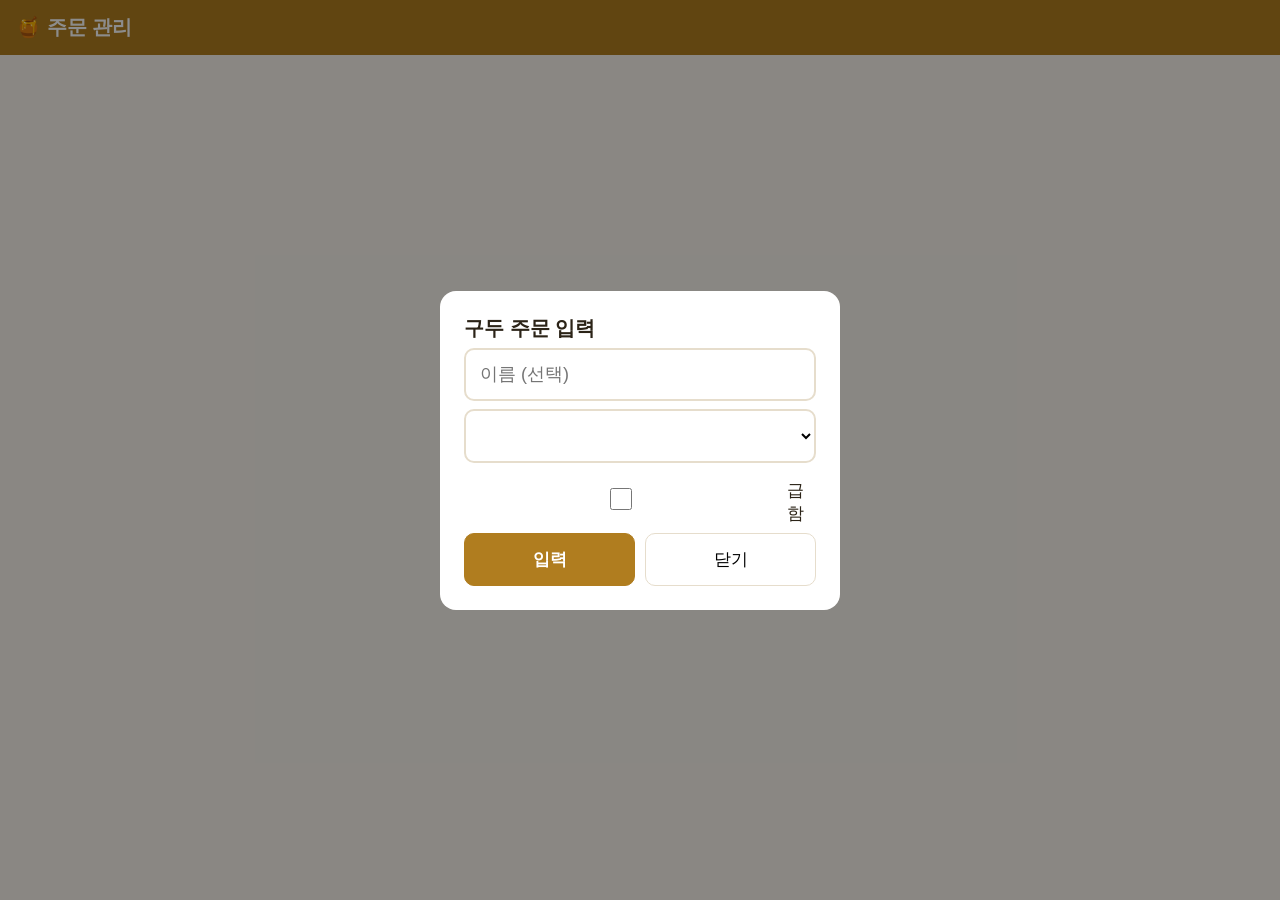
==== operator.html @ 45a320fe "feat: initial honey ordering PWA — monk view, operator view, schema, edge function, keepalive Co-Aut" ====
<!doctype html>
<html lang="ko">
<head>
<meta charset="utf-8">
<meta name="viewport" content="width=device-width, initial-scale=1, viewport-fit=cover">
<meta name="theme-color" content="#b07d1f">
<title>꿀 주문 관리</title>
<link rel="icon" href="icons/icon-192.png">
<link rel="apple-touch-icon" href="icons/icon-192.png">
<link rel="stylesheet" href="css/style.css">
</head>
<body>
<header class="topbar">
  <h1>🍯 주문 관리</h1>
  <button id="logoutBtn" class="namechip" type="button" hidden>로그아웃</button>
</header>

<div id="loginView" class="loginbox" hidden>
  <h2>관리자 로그인</h2>
  <input id="loginEmail" type="email" placeholder="이메일" autocomplete="username">
  <input id="loginPw" type="password" placeholder="비밀번호" autocomplete="current-password">
  <button id="loginBtn" type="button">로그인</button>
  <p id="loginErr" class="loginerr" hidden></p>
</div>

<main id="opView" class="container" hidden>
  <div class="toolrow">
    <button id="verbalBtn" class="smallbtn" type="button">＋ 구두 주문 입력</button>
    <button id="notifBtn" class="smallbtn" type="button" hidden>🔔 알림 켜기</button>
  </div>

  <section class="opsec">
    <h2>대기 중 <span id="pendingCount" class="count"></span></h2>
    <div id="pendingList"></div>
    <p id="pendingEmpty" class="meta" style="color:var(--muted)">대기 중인 주문이 없습니다.</p>
  </section>

  <section class="opsec" id="cancelledSec" hidden>
    <h2>취소된 주문</h2>
    <div id="cancelledList"></div>
  </section>

  <section class="opsec">
    <details>
      <summary>오늘 완료 <span id="doneCount" class="count"></span></summary>
      <div id="doneList"></div>
    </details>
  </section>

  <section class="opsec">
    <details>
      <summary>품목 관리 (품절 설정)</summary>
      <div id="productList"></div>
    </details>
  </section>
</main>

<div id="verbalModal" class="modal" hidden>
  <div class="modalbox">
    <h2>구두 주문 입력</h2>
    <input id="vName" type="text" placeholder="이름 (선택)">
    <select id="vProduct"></select>
    <label class="toggle" style="margin:8px 0"><input type="checkbox" id="vUrgent"><span>급함</span></label>
    <div class="modalbtns">
      <button id="vSave" class="primary" type="button">입력</button>
      <button id="vCancel" type="button">닫기</button>
    </div>
  </div>
</div>

<div id="offlineBanner" class="banner" hidden>서버에 연결할 수 없습니다.</div>

<script src="js/vendor/supabase.js"></script>
<script src="js/config.js"></script>
<script src="js/operator.js"></script>
</body>
</html>
---- css/style.css ----
:root {
  --amber: #b07d1f;
  --amber-dark: #8a6118;
  --bg: #faf6ee;
  --card: #ffffff;
  --ink: #2b2317;
  --muted: #8a7f6d;
  --line: #e6ddcc;
  --green: #2e7d32;
  --red: #c62828;
}

* { box-sizing: border-box; -webkit-tap-highlight-color: transparent; }

body {
  margin: 0;
  font-family: "Apple SD Gothic Neo", "Noto Sans KR", "Malgun Gothic", sans-serif;
  background: var(--bg);
  color: var(--ink);
  font-size: 17px;
}

.topbar {
  display: flex;
  align-items: center;
  justify-content: space-between;
  padding: 14px 16px;
  background: var(--amber);
  color: #fff;
}
.topbar h1 { margin: 0; font-size: 20px; }

.namechip {
  border: 1px solid rgba(255,255,255,.6);
  background: rgba(255,255,255,.12);
  color: #fff;
  border-radius: 999px;
  padding: 6px 14px;
  font-size: 15px;
}

.container { padding: 16px; max-width: 560px; margin: 0 auto; }

.label { font-size: 15px; color: var(--muted); margin: 18px 0 8px; font-weight: 600; }

.grid { display: grid; gap: 10px; }
.grid-2 { grid-template-columns: 1fr 1fr; }
.grid-4 { grid-template-columns: repeat(4, 1fr); }

.gridbtn {
  padding: 16px 8px;
  font-size: 18px;
  border: 2px solid var(--line);
  border-radius: 12px;
  background: var(--card);
  color: var(--ink);
}
.gridbtn.sel { border-color: var(--amber); background: #fdf3df; font-weight: 700; }
.gridbtn:disabled { opacity: .35; text-decoration: line-through; }

.urgentRow { margin-top: 18px; }
.toggle { display: flex; align-items: center; gap: 10px; font-size: 17px; }
.toggle input { width: 22px; height: 22px; }

.orderbtn {
  width: 100%;
  margin-top: 22px;
  padding: 20px;
  font-size: 22px;
  font-weight: 700;
  color: #fff;
  background: var(--amber);
  border: none;
  border-radius: 14px;
}
.orderbtn:disabled { opacity: .5; }
.orderbtn.undo { background: var(--red); }
.orderbtn.busy { background: var(--amber-dark); }

.ordermsg { text-align: center; font-weight: 600; }
.ordermsg.ok { color: var(--green); }
.ordermsg.err { color: var(--red); }

.orderlist { list-style: none; padding: 0; margin: 0; }
.orderlist li {
  display: flex;
  align-items: center;
  justify-content: space-between;
  gap: 10px;
  background: var(--card);
  border: 1px solid var(--line);
  border-radius: 12px;
  padding: 12px 14px;
  margin-bottom: 8px;
}
.orderlist .meta { font-size: 14px; color: var(--muted); }
.orderlist .cancelled .what { text-decoration: line-through; color: var(--muted); }

.smallbtn {
  padding: 10px 14px;
  font-size: 15px;
  border-radius: 10px;
  border: 1px solid var(--line);
  background: #fff;
}
.smallbtn.danger { color: var(--red); border-color: var(--red); }
.smallbtn.good { color: #fff; background: var(--green); border-color: var(--green); font-size: 18px; padding: 12px 18px; }

.status { font-size: 13px; border-radius: 999px; padding: 3px 10px; background: var(--line); }
.status.pending { background: #fdf3df; color: var(--amber-dark); }
.status.done { background: #e4f2e5; color: var(--green); }
.status.cancelled { background: #fbe5e5; color: var(--red); }

.badge-urgent { color: var(--red); font-weight: 700; font-size: 14px; }

.modal {
  position: fixed; inset: 0;
  background: rgba(0,0,0,.45);
  display: flex; align-items: center; justify-content: center;
  padding: 24px;
  z-index: 50;
}
.modalbox {
  background: #fff; border-radius: 16px; padding: 24px;
  width: 100%; max-width: 400px;
}
.modalbox h2 { margin: 0 0 6px; font-size: 20px; }
.modalbox .sub { margin: 0 0 14px; color: var(--muted); font-size: 15px; }
.modalbox input, .modalbox select {
  width: 100%; padding: 14px; font-size: 18px;
  border: 2px solid var(--line); border-radius: 10px; margin-bottom: 8px;
  background: #fff;
}
.modalbtns { display: flex; gap: 10px; margin-top: 8px; }
.modalbtns button {
  flex: 1; padding: 14px; font-size: 17px;
  border-radius: 10px; border: 1px solid var(--line); background: #fff;
}
.modalbtns .primary { background: var(--amber); color: #fff; border-color: var(--amber); font-weight: 700; }

.banner {
  position: fixed; left: 0; right: 0; bottom: 0;
  background: var(--red); color: #fff;
  text-align: center; padding: 12px; font-weight: 600;
  z-index: 60;
}

/* ---- operator view ---- */
.opsec { margin-bottom: 26px; }
.opsec h2 { font-size: 17px; margin: 0 0 10px; }
.count { color: var(--muted); font-weight: 400; }

.card {
  background: var(--card); border: 1px solid var(--line); border-radius: 12px;
  padding: 14px; margin-bottom: 10px;
  display: flex; align-items: center; justify-content: space-between; gap: 12px;
}
.card.urgent { border-color: var(--red); border-width: 2px; }
.card.cancelled .what { text-decoration: line-through; color: var(--muted); }
.card .who { font-weight: 700; }
.card .what { font-size: 19px; }
.card .meta { color: var(--muted); font-size: 14px; }

.togglerow {
  display: flex; align-items: center; justify-content: space-between;
  padding: 10px 14px; background: var(--card);
  border: 1px solid var(--line); border-radius: 10px; margin-bottom: 6px;
}
.togglerow.off { opacity: .55; }
.togglerow .smallbtn { min-width: 84px; }

.loginbox { max-width: 360px; margin: 60px auto; padding: 0 16px; }
.loginbox input {
  width: 100%; padding: 14px; font-size: 17px;
  border: 2px solid var(--line); border-radius: 10px; margin-bottom: 10px;
}
.loginbox button {
  width: 100%; padding: 14px; font-size: 17px; font-weight: 700;
  background: var(--amber); color: #fff; border: none; border-radius: 10px;
}
.loginerr { color: var(--red); font-weight: 600; }

.toolrow { display: flex; gap: 10px; margin-bottom: 20px; flex-wrap: wrap; }
details summary { cursor: pointer; font-weight: 600; margin-bottom: 10px; }
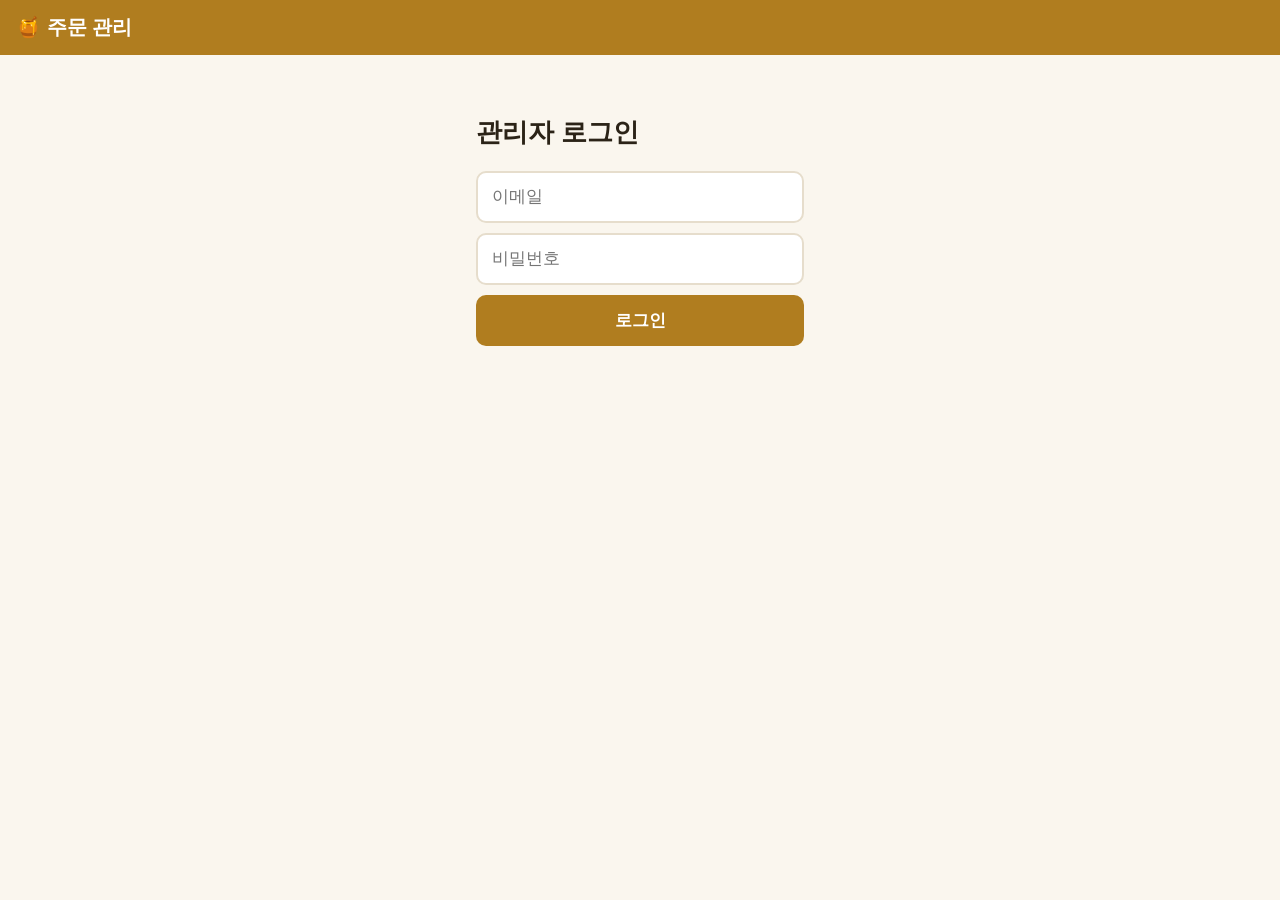
==== commit 318a119f: "feat: order quantity — stepper + direct entry, shown in queue, my-orders, and push body Co-Authored-" ====
--- a/operator.html
+++ b/operator.html
@@ -60,6 +60,11 @@
     <h2>구두 주문 입력</h2>
     <input id="vName" type="text" placeholder="이름 (선택)">
     <select id="vProduct"></select>
+    <div class="qtyRow" style="margin-bottom:8px">
+      <button id="vQtyMinus" class="qtybtn" type="button">−</button>
+      <input id="vQty" type="number" inputmode="numeric" min="1" max="9999" value="1">
+      <button id="vQtyPlus" class="qtybtn" type="button">＋</button>
+    </div>
     <label class="toggle" style="margin:8px 0"><input type="checkbox" id="vUrgent"><span>급함</span></label>
     <div class="modalbtns">
       <button id="vSave" class="primary" type="button">입력</button>
--- a/css/style.css
+++ b/css/style.css
@@ -12,6 +12,10 @@
 
 * { box-sizing: border-box; -webkit-tap-highlight-color: transparent; }
 
+/* author display rules (e.g. .modal { display:flex }) would otherwise
+   defeat the HTML hidden attribute */
+[hidden] { display: none !important; }
+
 body {
   margin: 0;
   font-family: "Apple SD Gothic Neo", "Noto Sans KR", "Malgun Gothic", sans-serif;
@@ -57,6 +61,27 @@
 }
 .gridbtn.sel { border-color: var(--amber); background: #fdf3df; font-weight: 700; }
 .gridbtn:disabled { opacity: .35; text-decoration: line-through; }
+
+.qtyRow { display: flex; gap: 10px; align-items: stretch; }
+.qtybtn {
+  width: 64px;
+  font-size: 26px;
+  border: 2px solid var(--line);
+  border-radius: 12px;
+  background: var(--card);
+  color: var(--ink);
+}
+.qtyRow input {
+  flex: 1;
+  text-align: center;
+  font-size: 22px;
+  font-weight: 700;
+  border: 2px solid var(--line);
+  border-radius: 12px;
+  background: var(--card);
+  color: var(--ink);
+  min-width: 0;
+}
 
 .urgentRow { margin-top: 18px; }
 .toggle { display: flex; align-items: center; gap: 10px; font-size: 17px; }
